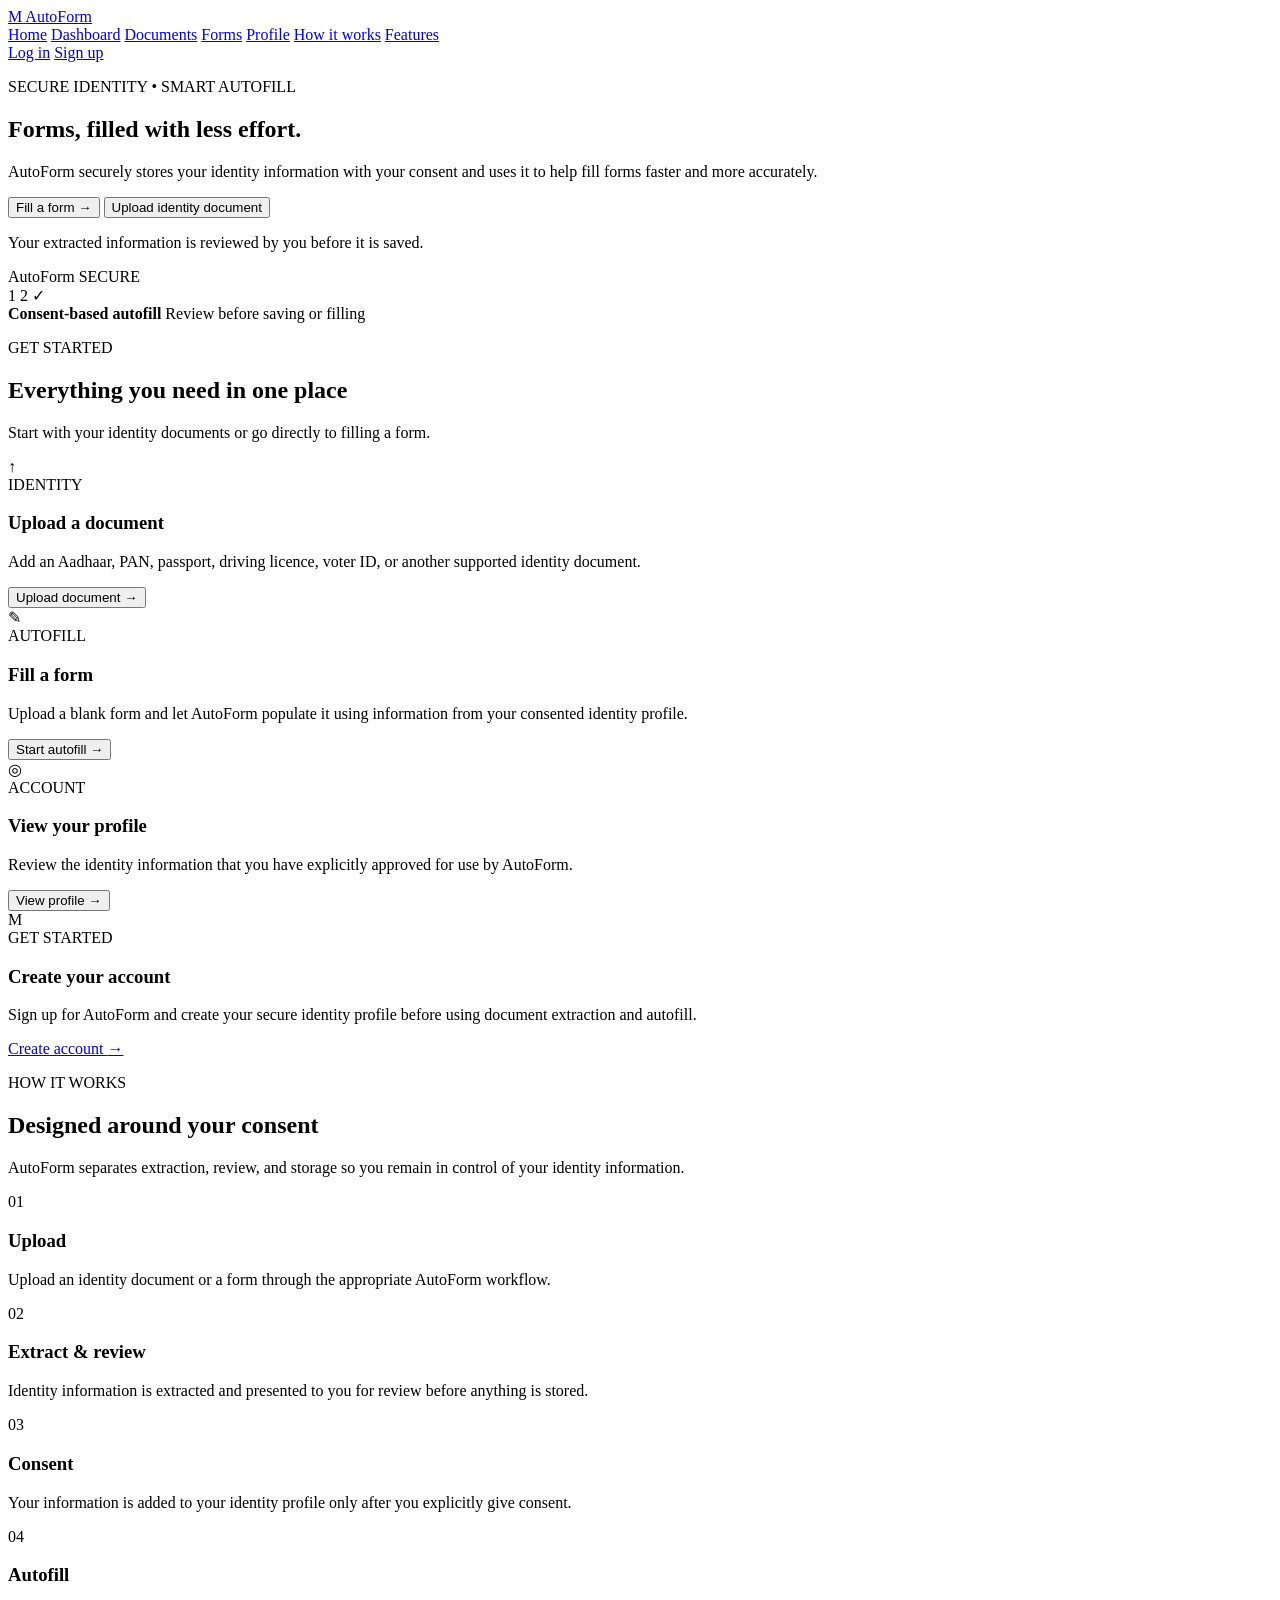
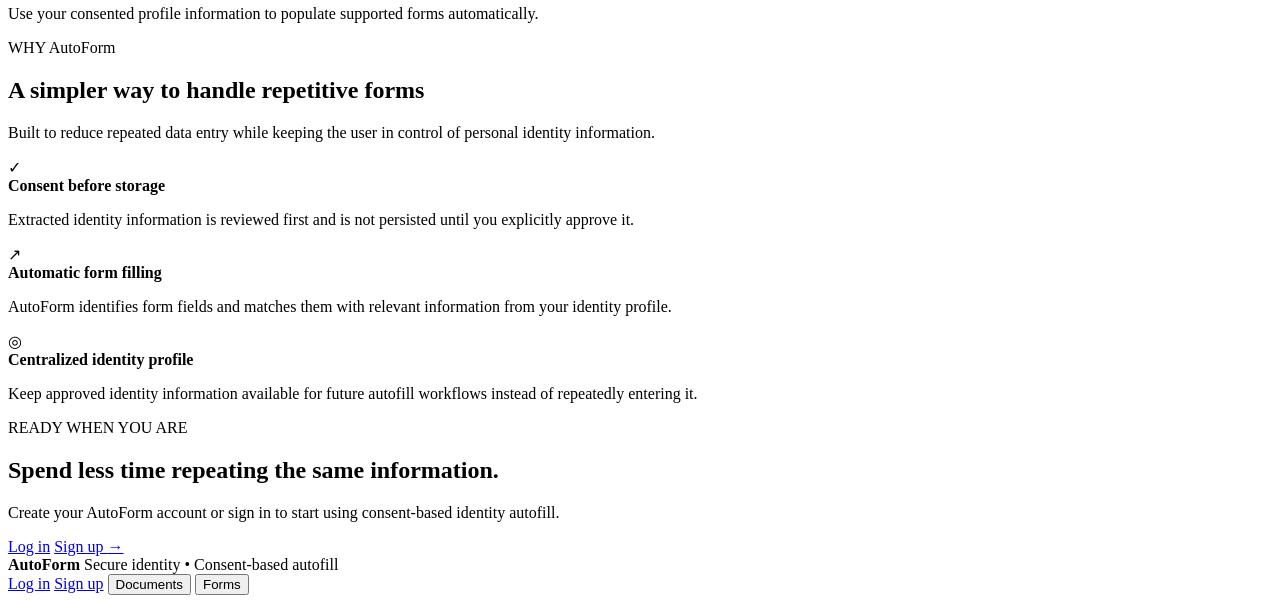
==== frontend/index.html @ d76d28cf "Add pdf form input and improved text filling" ====
<!DOCTYPE html>
<html lang="en">
<head>
  <meta charset="UTF-8">
  <meta name="viewport" content="width=device-width, initial-scale=1.0">
  <meta name="description" content="MedForm — secure, consent-based identity autofill for medical forms.">
  <title>AutoForm — Secure Form Autofill</title>

  <link rel="preconnect" href="https://fonts.googleapis.com">
  <link rel="preconnect" href="https://fonts.gstatic.com" crossorigin>
  <link href="https://fonts.googleapis.com/css2?family=Inter:wght@400;500;600;700&display=swap" rel="stylesheet">

  <link rel="stylesheet" href="style.css">
</head>

<body>
  <header class="topbar">
    <div class="topbar-inner">

      <a class="brand" href="index.html" data-authenticated-href="pages/dashboard/dashboard.html" aria-label="MedForm home">
        <span class="brand-mark">M</span>
        <span>AutoForm</span>
      </a>

      <nav class="nav" aria-label="Main navigation">
        <a class="nav-link active" href="#home">Home</a>
        <a class="nav-link protected-nav-link" href="#" data-action="dashboard">Dashboard</a>
        <a class="nav-link protected-nav-link" href="#" data-action="upload">Documents</a>
        <a class="nav-link protected-nav-link" href="#" data-action="fill">Forms</a>
        <a class="nav-link protected-nav-link" href="#" data-action="profile">Profile</a>
        <a class="nav-link" href="#how-it-works">How it works</a>
        <a class="nav-link" href="#features">Features</a>
      </nav>

      <div class="auth-actions">
        <a class="login-link" href="pages/login/login.html">Log in</a>
        <a class="signup-button" href="pages/register/register.html">Sign up</a>
      </div>

    </div>
  </header>

  <main id="home" class="page">

    <!-- HERO -->
    <section class="hero">
      <div class="hero-copy">
        <p class="eyebrow">SECURE IDENTITY • SMART AUTOFILL</p>

        <h1>Forms, filled with less effort.</h1>

        <p class="hero-text">
          AutoForm securely stores your identity information with your consent
          and uses it to help fill forms faster and more accurately.
        </p>

        <div class="hero-actions">
          <button
            class="primary-cta protected-action"
            type="button"
            data-action="fill"
          >
            Fill a form
            <span>→</span>
          </button>

          <button
            class="secondary-cta protected-action"
            type="button"
            data-action="upload"
          >
            Upload identity document
          </button>
        </div>

        <p class="hero-note">
          Your extracted information is reviewed by you before it is saved.
        </p>
      </div>

      <div class="hero-visual" aria-hidden="true">
        <div class="visual-card">
          <div class="visual-card-top">
            <span class="visual-label">AutoForm</span>
            <span class="secure-badge">SECURE</span>
          </div>

          <div class="visual-document">
            <div class="document-line large"></div>
            <div class="document-line"></div>
            <div class="document-line short"></div>
            <div class="document-line"></div>
          </div>

          <div class="visual-flow">
            <span class="flow-dot">1</span>
            <span class="flow-line"></span>
            <span class="flow-dot">2</span>
            <span class="flow-line"></span>
            <span class="flow-dot">✓</span>
          </div>

          <div class="visual-caption">
            <strong>Consent-based autofill</strong>
            <span>Review before saving or filling</span>
          </div>
        </div>
      </div>
    </section>

    <!-- QUICK ACTIONS -->
    <section class="section" aria-labelledby="get-started-title">
      <div class="section-heading centered">
        <p class="eyebrow">GET STARTED</p>
        <h2 id="get-started-title">Everything you need in one place</h2>
        <p>
          Start with your identity documents or go directly to filling a
          form.
        </p>
      </div>

      <div class="action-grid">

        <article class="action-card">
          <div class="action-icon">↑</div>
          <div>
            <span class="card-kicker">IDENTITY</span>
            <h3>Upload a document</h3>
            <p>
              Add an Aadhaar, PAN, passport, driving licence, voter ID,
              or another supported identity document.
            </p>

            <button
              class="text-action protected-action"
              type="button"
              data-action="upload"
            >
              Upload document <span>→</span>
            </button>
          </div>
        </article>

        <article class="action-card featured-card">
          <div class="action-icon form-icon">✎</div>
          <div>
            <span class="card-kicker">AUTOFILL</span>
            <h3>Fill a form</h3>
            <p>
              Upload a blank form and let AutoForm populate it using
              information from your consented identity profile.
            </p>

            <button
              class="text-action featured-action protected-action"
              type="button"
              data-action="fill"
            >
              Start autofill <span>→</span>
            </button>
          </div>
        </article>

        <article class="action-card">
          <div class="action-icon profile-icon">◎</div>
          <div>
            <span class="card-kicker">ACCOUNT</span>
            <h3>View your profile</h3>
            <p>
              Review the identity information that you have explicitly
              approved for use by AutoForm.
            </p>

            <button
              class="text-action protected-action"
              type="button"
              data-action="profile"
            >
              View profile <span>→</span>
            </button>
          </div>
        </article>

        <article class="action-card">
          <div class="action-icon account-icon">M</div>
          <div>
            <span class="card-kicker">GET STARTED</span>
            <h3>Create your account</h3>
            <p>
              Sign up for AutoForm and create your secure identity profile
              before using document extraction and autofill.
            </p>

            <a class="text-action" href="pages/register/register.html">
              Create account <span>→</span>
            </a>
          </div>
        </article>

      </div>
    </section>

    <!-- HOW IT WORKS -->
    <section id="how-it-works" class="section process-section">
      <div class="section-heading centered">
        <p class="eyebrow">HOW IT WORKS</p>
        <h2>Designed around your consent</h2>
        <p>
          AutoForm separates extraction, review, and storage so you remain
          in control of your identity information.
        </p>
      </div>

      <div class="process-grid">
        <article class="process-card">
          <span class="process-number">01</span>
          <h3>Upload</h3>
          <p>
            Upload an identity document or a form through the
            appropriate AutoForm workflow.
          </p>
        </article>

        <article class="process-card">
          <span class="process-number">02</span>
          <h3>Extract & review</h3>
          <p>
            Identity information is extracted and presented to you for
            review before anything is stored.
          </p>
        </article>

        <article class="process-card">
          <span class="process-number">03</span>
          <h3>Consent</h3>
          <p>
            Your information is added to your identity profile only after
            you explicitly give consent.
          </p>
        </article>

        <article class="process-card">
          <span class="process-number">04</span>
          <h3>Autofill</h3>
          <p>
            Use your consented profile information to populate supported
            forms automatically.
          </p>
        </article>
      </div>
    </section>

    <!-- FEATURES -->
    <section id="features" class="section features-section">
      <div class="section-heading">
        <div>
          <p class="eyebrow">WHY AutoForm</p>
          <h2>A simpler way to handle repetitive forms</h2>
        </div>

        <p class="section-side-text">
          Built to reduce repeated data entry while keeping the user in
          control of personal identity information.
        </p>
      </div>

      <div class="feature-list">
        <div class="feature-row">
          <span class="feature-icon">✓</span>
          <div>
            <strong>Consent before storage</strong>
            <p>
              Extracted identity information is reviewed first and is not
              persisted until you explicitly approve it.
            </p>
          </div>
        </div>

        <div class="feature-row">
          <span class="feature-icon">↗</span>
          <div>
            <strong>Automatic form filling</strong>
            <p>
              AutoForm identifies form fields and matches them with relevant
              information from your identity profile.
            </p>
          </div>
        </div>

        <div class="feature-row">
          <span class="feature-icon">◎</span>
          <div>
            <strong>Centralized identity profile</strong>
            <p>
              Keep approved identity information available for future
              autofill workflows instead of repeatedly entering it.
            </p>
          </div>
        </div>
      </div>
    </section>

    <!-- FINAL CTA -->
    <section class="final-cta">
      <div>
        <p class="eyebrow">READY WHEN YOU ARE</p>
        <h2>Spend less time repeating the same information.</h2>
        <p>
          Create your AutoForm account or sign in to start using
          consent-based identity autofill.
        </p>
      </div>

      <div class="final-actions">
        <a class="secondary-cta" href="pages/login/login.html">Log in</a>
        <a class="primary-cta link-button" href="pages/register/register.html">
          Sign up
          <span>→</span>
        </a>
      </div>
    </section>

  </main>

  <footer>
    <div>
      <strong>AutoForm</strong>
      <span>Secure identity • Consent-based autofill</span>
    </div>

    <div class="footer-links">
      <a href="pages/login/login.html">Log in</a>
      <a href="pages/register/register.html">Sign up</a>
      <button class="footer-protected" type="button" data-action="upload">
        Documents
      </button>
      <button class="footer-protected" type="button" data-action="fill">
        Forms
      </button>
    </div>
  </footer>

  <div class="toast" id="toast" role="status" aria-live="polite"></div>

  <script src="js/auth.js"></script>
  <script src="script.js"></script>
</body>
</html>
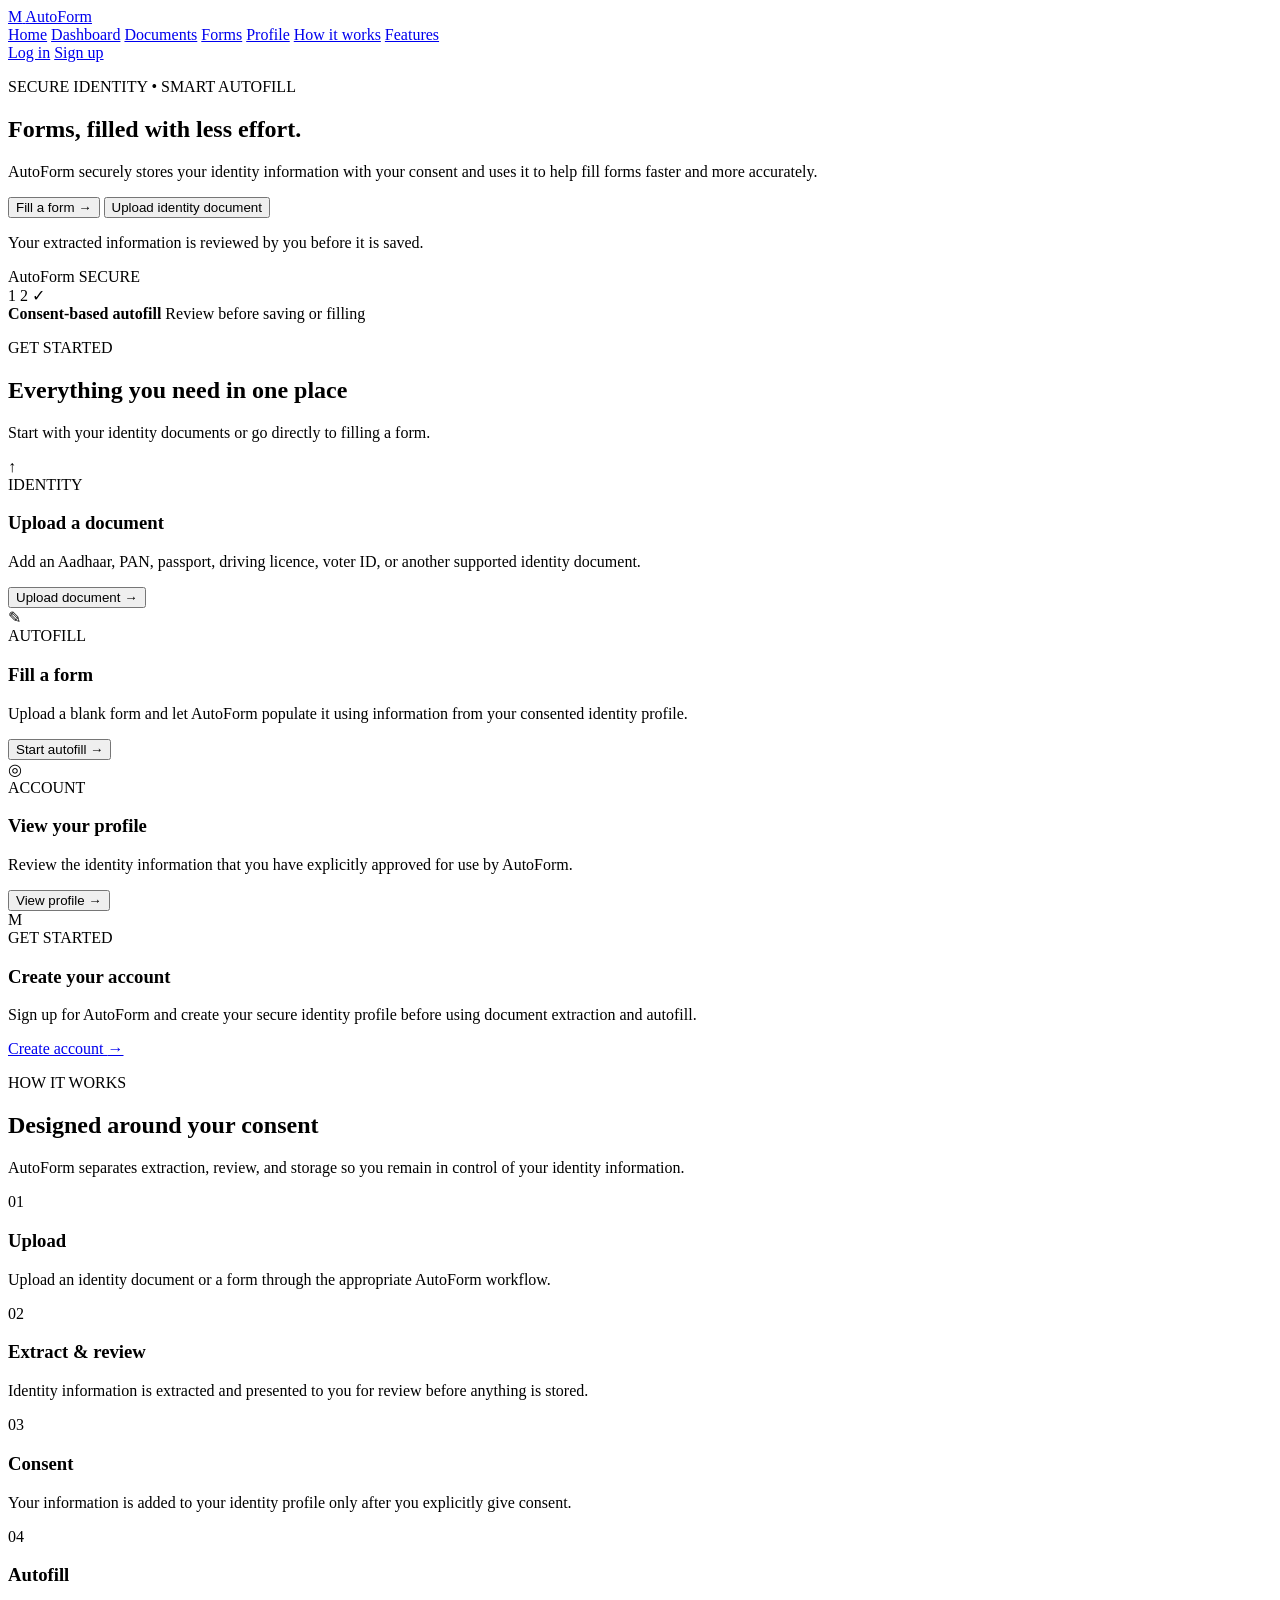
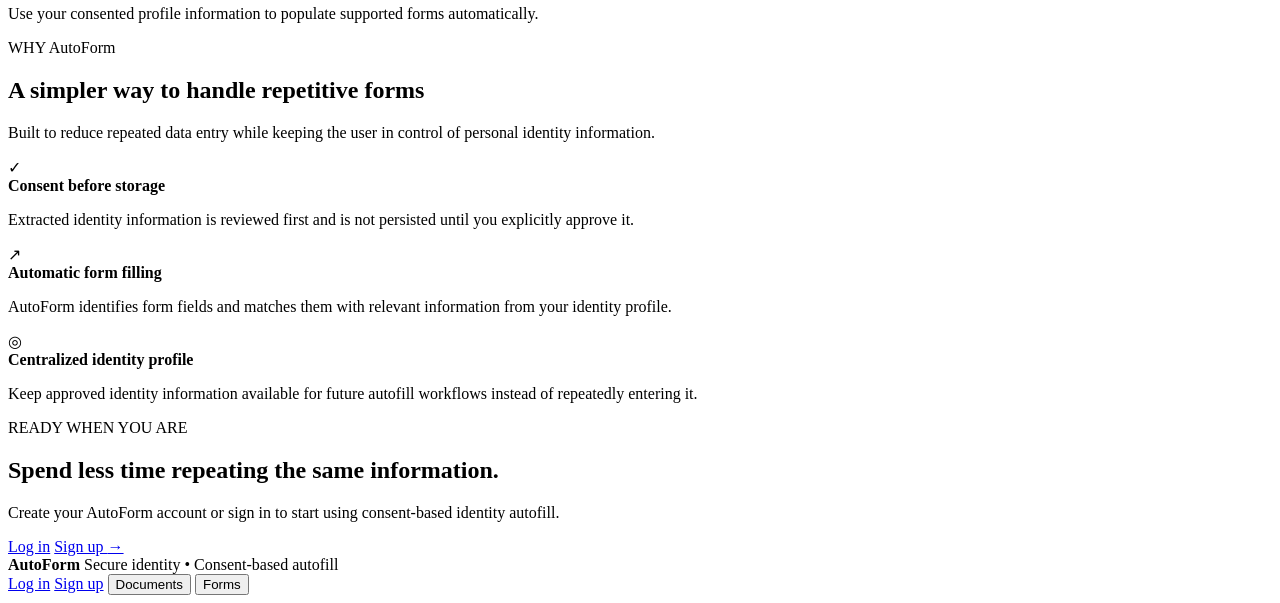
==== commit 537d2a4a: "Change phone number logic from +91 to just 10 digits. Add email insert feature. Frontend files made " ====
--- a/frontend/index.html
+++ b/frontend/index.html
@@ -11,6 +11,16 @@
   <link href="https://fonts.googleapis.com/css2?family=Inter:wght@400;500;600;700&display=swap" rel="stylesheet">
 
   <link rel="stylesheet" href="style.css">
+    <link rel="stylesheet" href="css/navigation.css">
+
+  
+<!-- AutoForm favicon -->
+<link rel="icon" type="image/svg+xml" href="/favicons/favicon.svg">
+<link rel="icon" type="image/png" sizes="32x32" href="/favicons/favicon-32.png">
+<link rel="icon" type="image/png" sizes="16x16" href="/favicons/favicon-16.png">
+<link rel="shortcut icon" href="/favicons/favicon.ico">
+<link rel="apple-touch-icon" sizes="180x180" href="/favicons/apple-touch-icon.png">
+
 </head>
 
 <body>
@@ -344,5 +354,6 @@
 
   <script src="js/auth.js"></script>
   <script src="script.js"></script>
+<script src="js/navigation.js"></script>
 </body>
 </html>
--- a/frontend/css/navigation.css
+++ b/frontend/css/navigation.css
@@ -0,0 +1,83 @@
+/* Shared responsive navigation for every page with a .nav element. */
+.topbar-inner { position: relative; }
+.nav-toggle {
+  display: none;
+  align-items: center;
+  justify-content: center;
+  gap: 9px;
+  min-width: 42px;
+  min-height: 40px;
+  padding: 8px 11px;
+  border: 1px solid var(--line, #e1e6eb);
+  border-radius: 10px;
+  background: #fff;
+  color: var(--navy, #1f2a3a);
+  font: inherit;
+  font-size: 12px;
+  font-weight: 600;
+  cursor: pointer;
+}
+.nav-toggle-icon { display: grid; gap: 4px; width: 16px; }
+.nav-toggle-icon span { display: block; height: 2px; width: 16px; border-radius: 2px; background: currentColor; transition: transform .18s ease, opacity .18s ease; }
+.nav-toggle[aria-expanded="true"] .nav-toggle-icon span:first-child { transform: translateY(6px) rotate(45deg); }
+.nav-toggle[aria-expanded="true"] .nav-toggle-icon span:nth-child(2) { opacity: 0; }
+.nav-toggle[aria-expanded="true"] .nav-toggle-icon span:last-child { transform: translateY(-6px) rotate(-45deg); }
+
+/* Consistent visible keyboard focus. */
+a:focus-visible, button:focus-visible, input:focus-visible, select:focus-visible, textarea:focus-visible {
+  outline: 3px solid rgba(75, 116, 158, .45);
+  outline-offset: 3px;
+}
+
+@media (max-width: 820px) {
+  .topbar-inner { flex-wrap: wrap; }
+  .nav-toggle { display: inline-flex; margin-left: auto; }
+  .topbar-inner > .nav {
+    display: none !important;
+    position: absolute;
+    top: calc(100% + 8px);
+    left: 0;
+    right: 0;
+    z-index: 1000;
+    flex: none;
+    flex-direction: column;
+    align-items: stretch;
+    gap: 4px;
+    max-height: min(70vh, 440px);
+    overflow-y: auto;
+    padding: 10px;
+    border: 1px solid var(--line, #e1e6eb);
+    border-radius: 14px;
+    background: #fff;
+    box-shadow: 0 18px 45px rgba(25, 39, 56, .16);
+  }
+  .topbar-inner > .nav.is-mobile-open { display: flex !important; }
+  .topbar-inner > .nav a,
+  .topbar-inner > .nav .nav-link {
+    display: flex;
+    align-items: center;
+    min-height: 42px;
+    padding: 11px 13px;
+    border-radius: 9px;
+    white-space: normal;
+    text-decoration: none;
+  }
+  .topbar-inner > .nav a:hover,
+  .topbar-inner > .nav .nav-link:hover { background: #f3f6f9; }
+  .topbar-inner > .nav a.active,
+  .topbar-inner > .nav .nav-link.active { background: #eef3f7; }
+}
+
+@media (prefers-reduced-motion: no-preference) {
+  main > section { animation: medform-enter .32s ease both; }
+  main > section:nth-child(2) { animation-delay: .035s; }
+  main > section:nth-child(3) { animation-delay: .07s; }
+  button, a { transition: color .16s ease, background-color .16s ease, border-color .16s ease, box-shadow .16s ease, transform .16s ease; }
+  @keyframes medform-enter {
+    from { opacity: 0; transform: translateY(7px); }
+    to { opacity: 1; transform: translateY(0); }
+  }
+}
+@media (prefers-reduced-motion: reduce) {
+  *, *::before, *::after { scroll-behavior: auto !important; animation-duration: .01ms !important; animation-iteration-count: 1 !important; transition-duration: .01ms !important; }
+}
